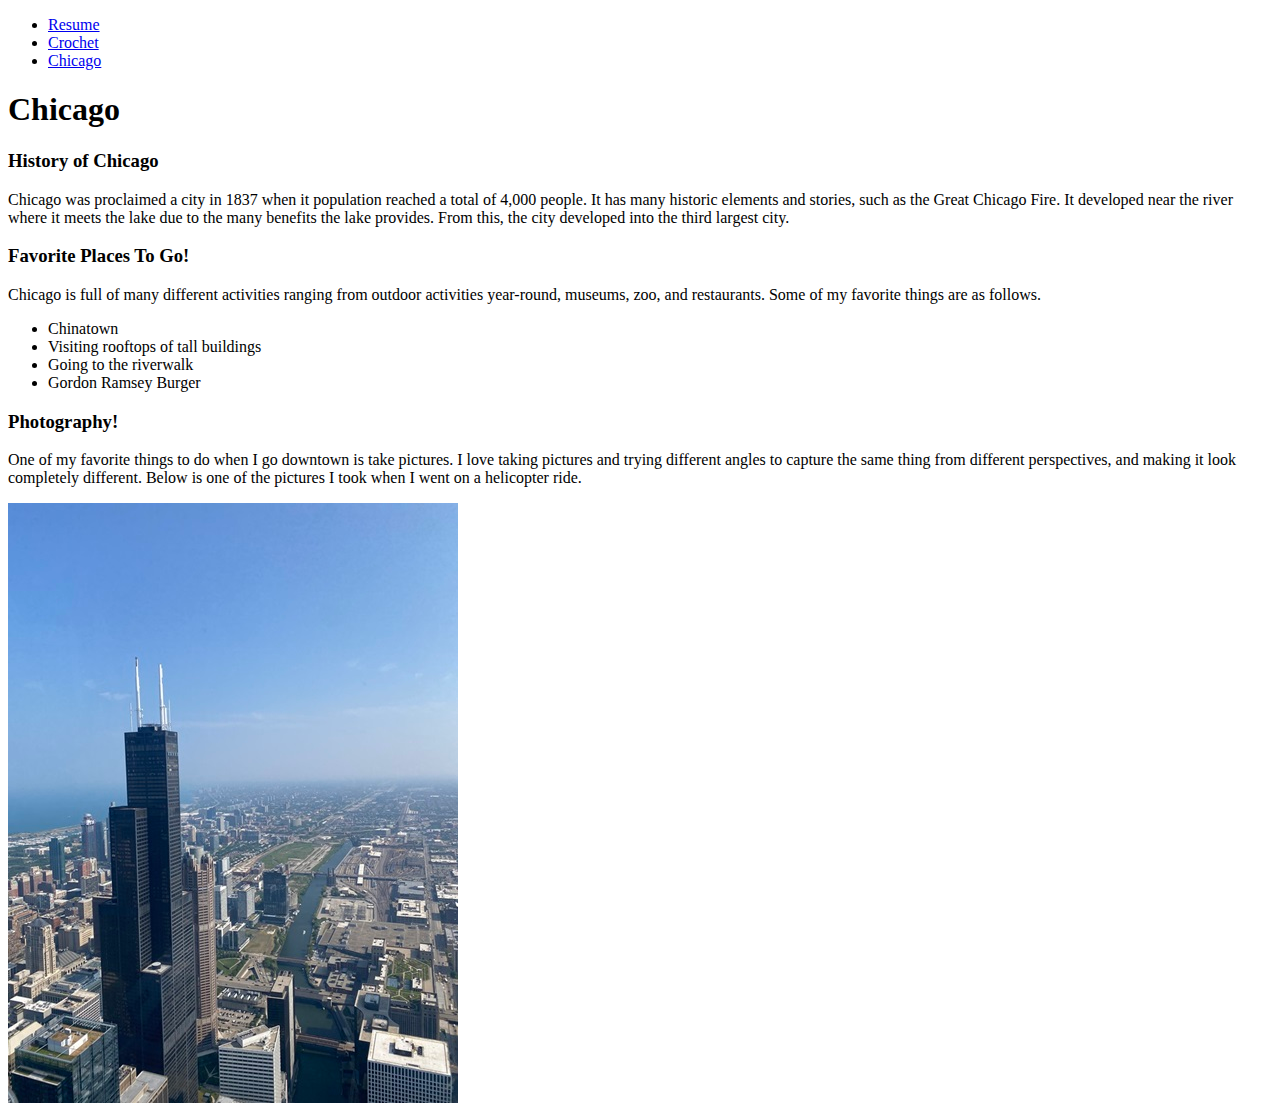
==== chicago.html @ f5e070a1 "copied over the files from project 1 into this repo." ====
<!Doctype html>
<html lang=en>

<head>
  <meta charset="utf-8">
  <title>Chicago</title>
</head>

<body>
  <header>
    <nav>
      <ul>
        <li><a href="index.html">Resume</a></li>
        <li><a href="crochet.html">Crochet</a></li>
        <li><a href="chicago.html">Chicago</a></li>
      </ul>
    </nav>
  </header>
  <h1>Chicago</h1>
  <div>
    <section id=chicago-history>
      <h3>History of Chicago</h3>
      <p>Chicago was proclaimed a city in 1837 when it population reached a total of 4,000 people. It has many historic elements and stories, such as the Great Chicago Fire. It developed near the river where it meets the lake due to the many benefits the lake provides. From this, the city developed into the third largest city.</p>
    </section>
  </div>
  <div>
    <section id=favorite>
      <h3>Favorite Places To Go!</h3>
      <p>Chicago is full of many different activities ranging from outdoor activities year-round, museums, zoo, and restaurants. Some of my favorite things are as follows.</p>
      <ul>
        <li>Chinatown</li>
        <li>Visiting rooftops of tall buildings</li>
        <li>Going to the riverwalk</li>
        <li>Gordon Ramsey Burger</li>
      </ul>
    </section>
  </div>
  <div>
    <section id=phography>
      <h3>Photography!</h3>
      <p>One of my favorite things to do when I go downtown is take pictures. I love taking pictures and trying different angles to capture the same thing from different perspectives, and making it look completely different. Below is one of the pictures I took when I went on a helicopter ride.</p>
      <img src="media/chicago_skyline.jpg" alt="">
      </section>
  </div>
</body>
</html>
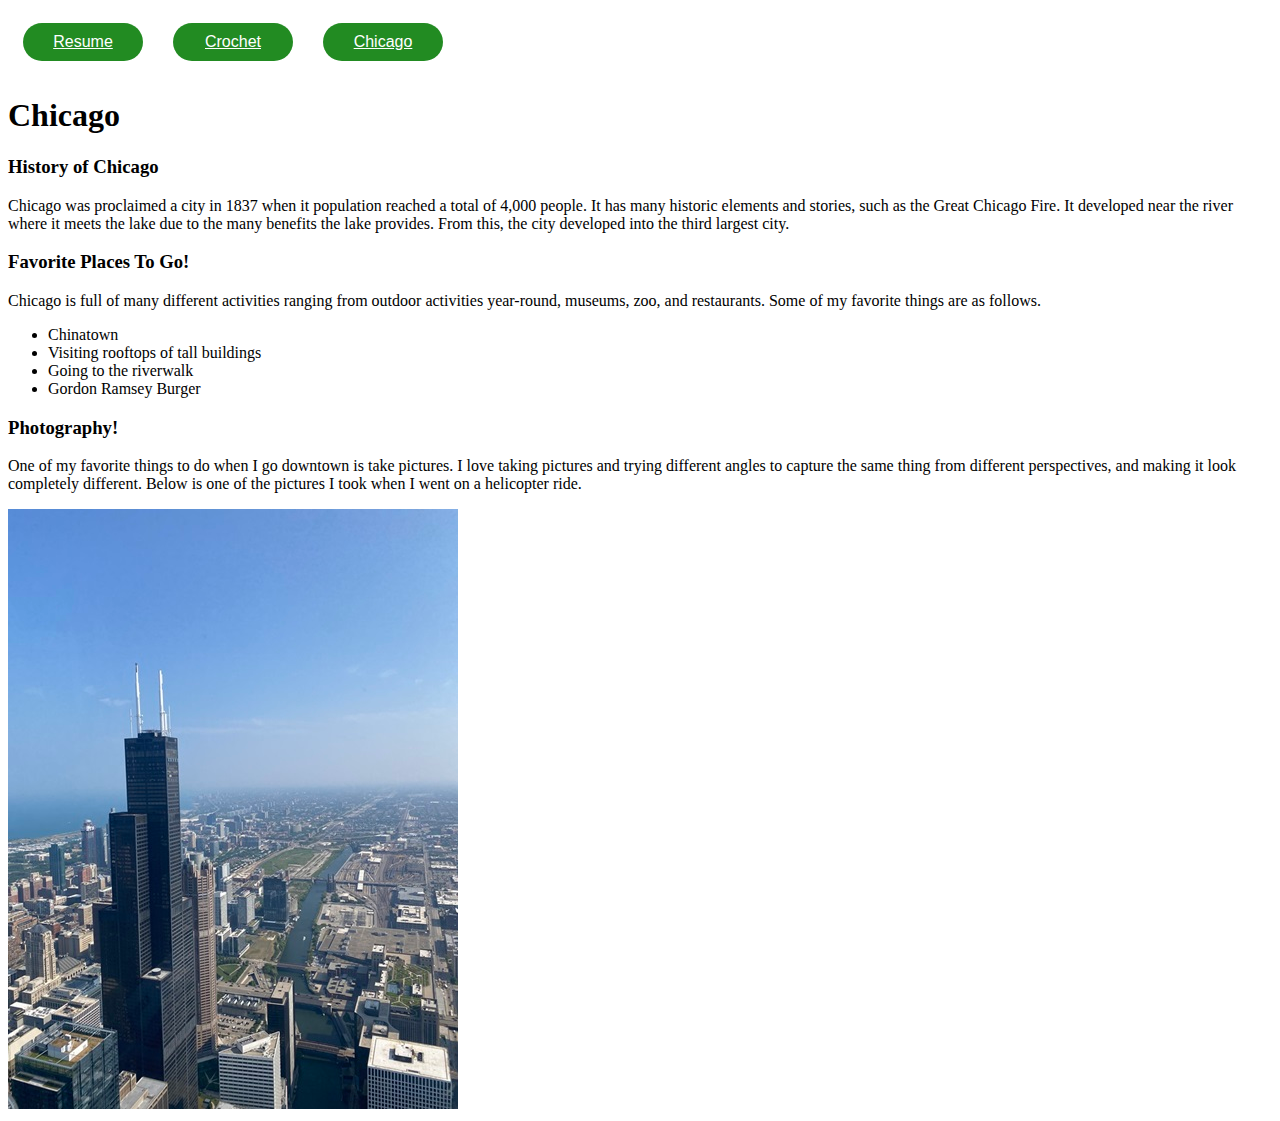
==== commit 4c2b4ce7: "adding to nav css" ====
--- a/chicago.html
+++ b/chicago.html
@@ -4,11 +4,12 @@
 <head>
   <meta charset="utf-8">
   <title>Chicago</title>
+  <link rel="stylesheet" href="css/style.css">
 </head>
 
 <body>
   <header>
-    <nav>
+    <nav id=navigation>
       <ul>
         <li><a href="index.html">Resume</a></li>
         <li><a href="crochet.html">Crochet</a></li>
--- a/css/style.css
+++ b/css/style.css
@@ -0,0 +1,29 @@
+#navigation ul{
+  list-style-type: none;
+  padding: 0;
+  margin: 0;
+  overflow: hidden;
+}
+
+#navigation ul li {
+  float: left;
+  margin: 15px;
+}
+
+#navigation ul li a {
+  display: block;
+  background-color: forestgreen;
+  color: white;
+  font-family: "Arial",sans-serif;
+  text-align: center;
+  width: 100px;
+  padding: 10px 10px 10px 10px;
+  border-radius: 25px;
+}
+
+#navigation ul li a:hover{
+  background-color: gray;
+  color:black;
+  font-weight: bold;
+  border-radius: 0px;
+}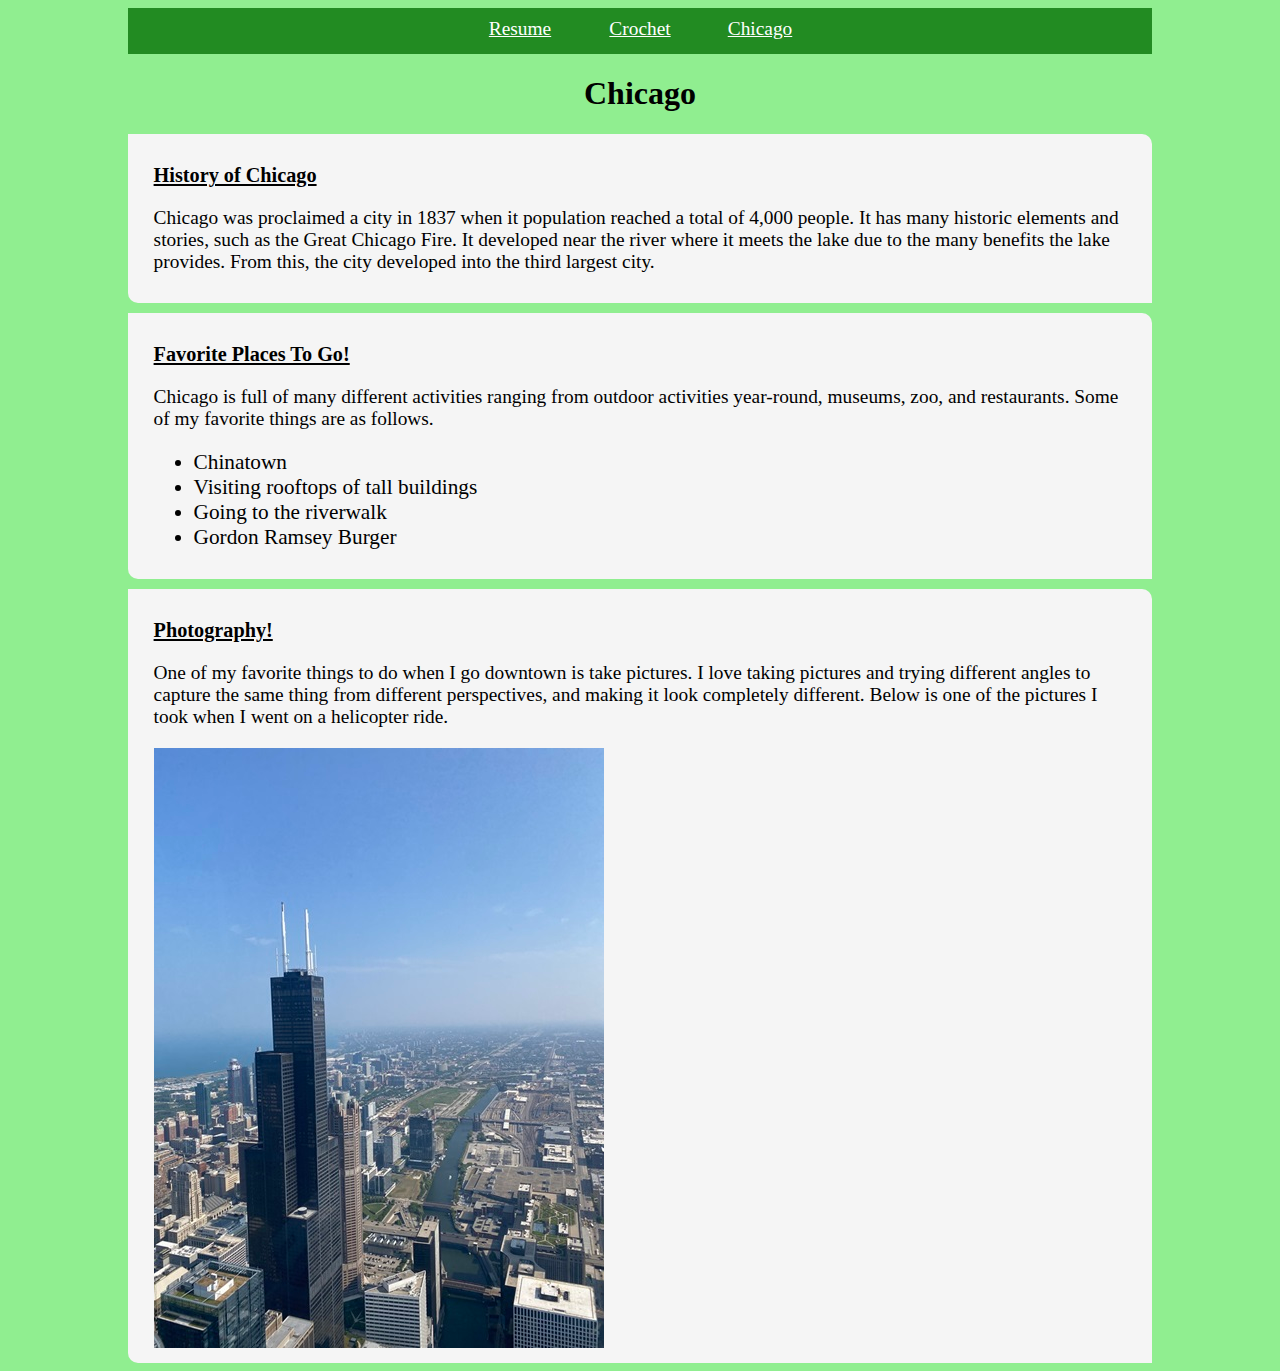
==== commit 9a27650e: "adding to page 3, background to sections" ====
--- a/chicago.html
+++ b/chicago.html
@@ -37,7 +37,7 @@
     </section>
   </div>
   <div>
-    <section id=phography>
+    <section id=photography>
       <h3>Photography!</h3>
       <p>One of my favorite things to do when I go downtown is take pictures. I love taking pictures and trying different angles to capture the same thing from different perspectives, and making it look completely different. Below is one of the pictures I took when I went on a helicopter ride.</p>
       <img src="media/chicago_skyline.jpg" alt="">
--- a/css/style.css
+++ b/css/style.css
@@ -1,4 +1,10 @@
+nav {
+  text-align: center;
+  background-color: forestgreen;
+}
+
 #navigation ul{
+  display: inline-block;
   list-style-type: none;
   padding: 0;
   margin: 0;
@@ -6,24 +12,155 @@
 }
 
 #navigation ul li {
+  display: inline-block;
   float: left;
-  margin: 15px;
+  margin: 0px;
 }
 
 #navigation ul li a {
-  display: block;
-  background-color: forestgreen;
+  display: inline-block;
   color: white;
-  font-family: "Arial",sans-serif;
+  font-family: "Georgia",serif;
   text-align: center;
   width: 100px;
   padding: 10px 10px 10px 10px;
-  border-radius: 25px;
 }
 
 #navigation ul li a:hover{
   background-color: gray;
   color:black;
   font-weight: bold;
-  border-radius: 0px;
+  border-radius: 25px;
+}
+
+h1{
+   font-family: "Georgia",serif;
+   text-align: center;
+}
+
+h3{
+  font-family: "Georgia",serif;
+  font-size: 115%;
+  text-decoration: underline;
+}
+
+h4{
+  font-family: "Georgia",serif;
+  font-size: 110%;
+  font-style: italic;
+}
+
+ul,li,p{
+  font-family: "Georgia",serif;
+  font-size: 110%;
+}
+
+body{
+  background-color: lightgreen;
+  margin-left: 10%;
+  margin-right: 10%;
+}
+
+#contact{
+  background-color: whitesmoke;
+  padding: 10px 2.5% 10px 2.5%;
+  border-radius: 0px 10px;
+  margin-top: 10px;
+}
+
+#iitLogo{
+  display: block;
+  margin-left: auto;
+  margin-right: auto;
+  width: 30%;
+}
+
+#education{
+  background-color: whitesmoke;
+  padding: 10px 2.5% 10px 2.5%;
+  border-radius: 0px 10px;
+  margin-top: 10px;
+}
+
+#experience{
+  background-color: whitesmoke;
+  padding: 10px 2.5% 10px 2.5%;
+  border-radius: 0px 10px;
+  margin-top: 10px;
+}
+
+#skills{
+  background-color: whitesmoke;
+  padding: 10px 2.5% 10px 2.5%;
+  border-radius: 0px 10px;
+  margin-top: 10px;
+}
+
+#history{
+  background-color: whitesmoke;
+  padding: 10px 2.5% 10px 2.5%;
+  border-radius: 0px 10px;
+  margin-top: 10px;
+  font-family: "Georgia",serif;
+  font-size: 110%;
+}
+
+#hobby{
+  background-color: whitesmoke;
+  padding: 10px 2.5% 10px 2.5%;
+  border-radius: 0px 10px;
+  margin-top: 10px;
+  font-family: "Georgia",serif;
+  font-size: 110%;
+}
+
+#projects{
+  background-color: whitesmoke;
+  padding: 10px 2.5% 10px 2.5%;
+  border-radius: 0px 10px;
+  margin-top: 10px;
+  font-family: "Georgia",serif;
+  font-size: 110%;
+}
+
+#video{
+  width: 560px;
+  height: 315px;
+  display: block;
+  margin-left: auto;
+  margin-right: auto;
+}
+
+#bunny{
+  display: block;
+  margin-left: auto;
+  margin-right: auto;
+  width: 25%;
+}
+
+#chicago-history{
+  background-color: whitesmoke;
+  padding: 10px 2.5% 10px 2.5%;
+  border-radius: 0px 10px;
+  margin-top: 10px;
+  font-family: "Georgia",serif;
+  font-size: 110%;
+}
+
+#favorite{
+  background-color: whitesmoke;
+  padding: 10px 2.5% 10px 2.5%;
+  border-radius: 0px 10px;
+  margin-top: 10px;
+  font-family: "Georgia",serif;
+  font-size: 110%;
+}
+
+#photography{
+  background-color: whitesmoke;
+  padding: 10px 2.5% 10px 2.5%;
+  border-radius: 0px 10px;
+  margin-top: 10px;
+  font-family: "Georgia",serif;
+  font-size: 110%;
 }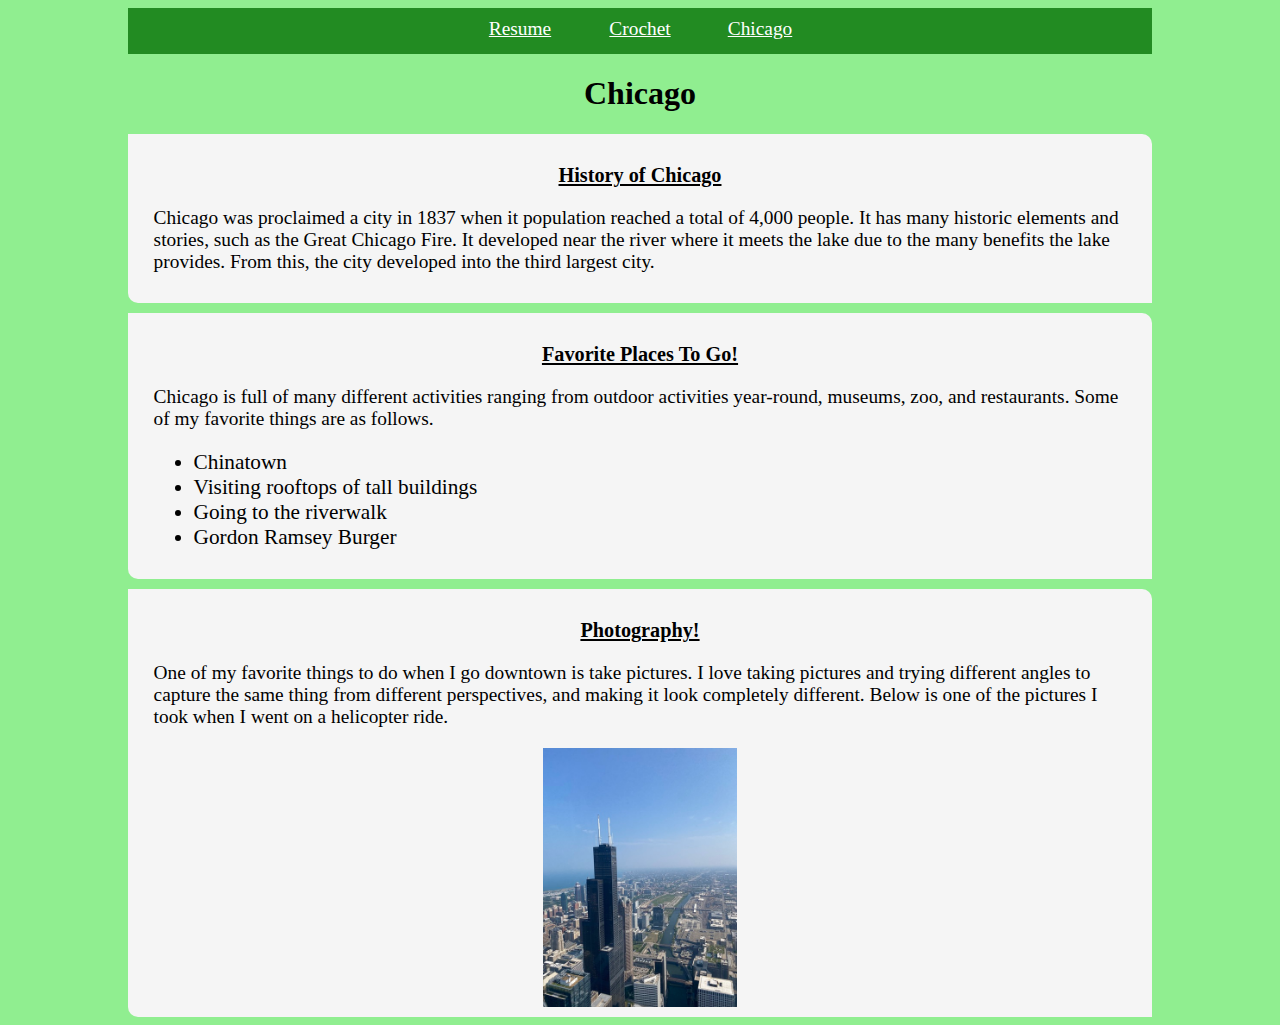
==== commit 938a09d7: "finished page3" ====
--- a/chicago.html
+++ b/chicago.html
@@ -40,7 +40,7 @@
     <section id=photography>
       <h3>Photography!</h3>
       <p>One of my favorite things to do when I go downtown is take pictures. I love taking pictures and trying different angles to capture the same thing from different perspectives, and making it look completely different. Below is one of the pictures I took when I went on a helicopter ride.</p>
-      <img src="media/chicago_skyline.jpg" alt="">
+      <img id=skyline src="media/chicago_skyline.jpg" alt="">
       </section>
   </div>
 </body>
--- a/css/style.css
+++ b/css/style.css
@@ -147,6 +147,10 @@
   font-size: 110%;
 }
 
+#chicago-history h3{
+  text-align: center;
+}
+
 #favorite{
   background-color: whitesmoke;
   padding: 10px 2.5% 10px 2.5%;
@@ -156,6 +160,10 @@
   font-size: 110%;
 }
 
+#favorite h3{
+  text-align: center;
+}
+
 #photography{
   background-color: whitesmoke;
   padding: 10px 2.5% 10px 2.5%;
@@ -163,4 +171,14 @@
   margin-top: 10px;
   font-family: "Georgia",serif;
   font-size: 110%;
-}+}
+
+#photography h3{
+  text-align: center;
+}
+
+#skyline{
+  display: block;
+  margin-left: auto;
+  margin-right: auto;
+  width: 20%;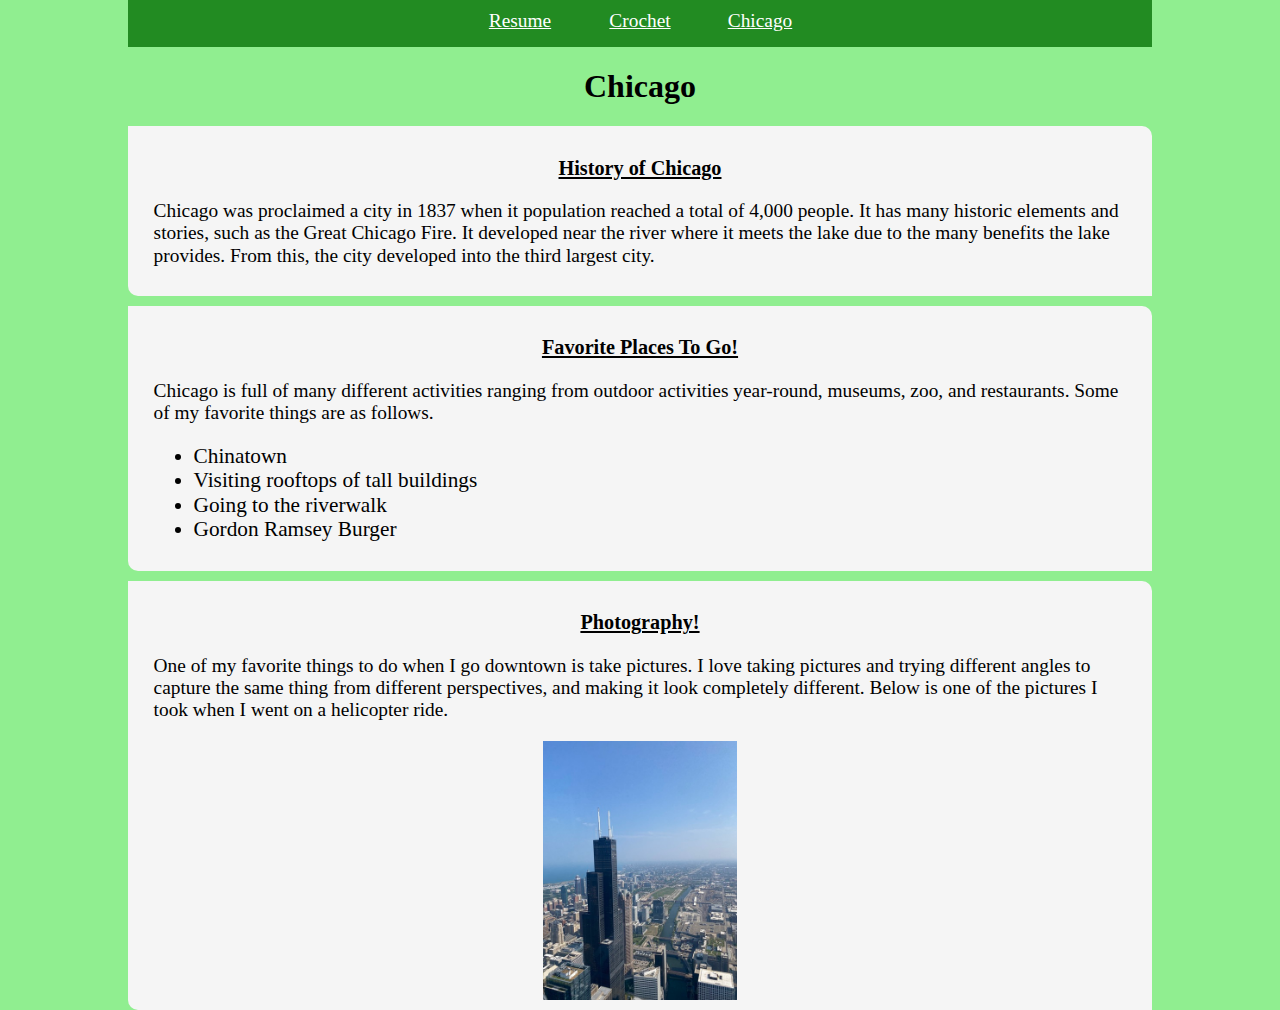
==== commit a1a15155: "added reset css" ====
--- a/chicago.html
+++ b/chicago.html
@@ -4,6 +4,7 @@
 <head>
   <meta charset="utf-8">
   <title>Chicago</title>
+  <link rel="stylesheet" href="css/normalize.css">
   <link rel="stylesheet" href="css/style.css">
 </head>
 
@@ -41,7 +42,7 @@
       <h3>Photography!</h3>
       <p>One of my favorite things to do when I go downtown is take pictures. I love taking pictures and trying different angles to capture the same thing from different perspectives, and making it look completely different. Below is one of the pictures I took when I went on a helicopter ride.</p>
       <img id=skyline src="media/chicago_skyline.jpg" alt="">
-      </section>
+    </section>
   </div>
 </body>
 </html>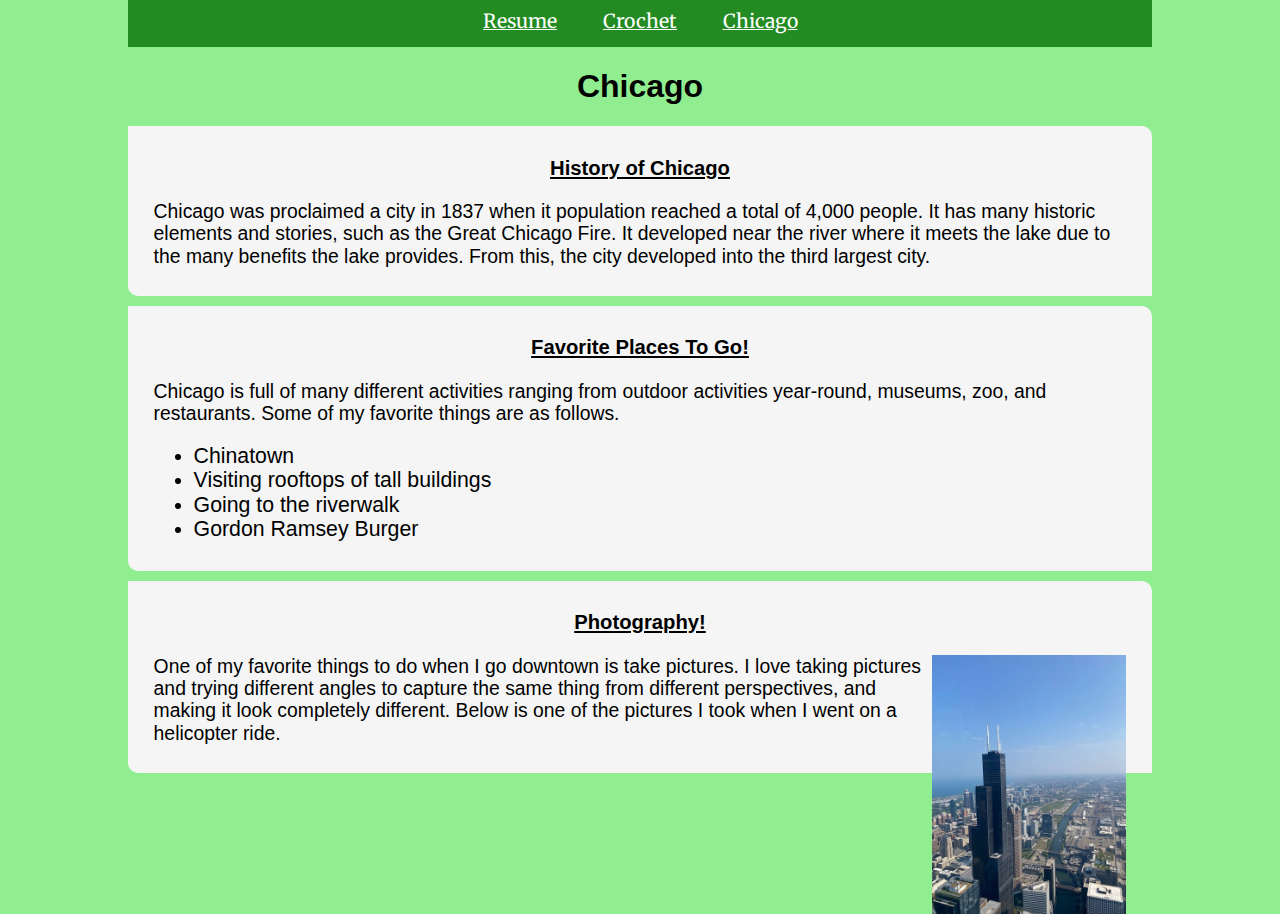
==== commit 330c5ec7: "added 3 more floats, total of 4" ====
--- a/chicago.html
+++ b/chicago.html
@@ -40,8 +40,8 @@
   <div>
     <section id=photography>
       <h3>Photography!</h3>
+      <img id=skyline src="media/chicago_skyline.jpg" alt="Chicago Skyline Willis Tower">
       <p>One of my favorite things to do when I go downtown is take pictures. I love taking pictures and trying different angles to capture the same thing from different perspectives, and making it look completely different. Below is one of the pictures I took when I went on a helicopter ride.</p>
-      <img id=skyline src="media/chicago_skyline.jpg" alt="">
     </section>
   </div>
 </body>
--- a/css/style.css
+++ b/css/style.css
@@ -1,3 +1,5 @@
+@import url('https://fonts.googleapis.com/css2?family=Merriweather:ital,wght@0,300;0,400;0,700;0,900;1,300;1,400;1,700;1,900&display=swap');
+
 nav {
   text-align: center;
   background-color: forestgreen;
@@ -20,7 +22,7 @@
 #navigation ul li a {
   display: inline-block;
   color: white;
-  font-family: "Georgia",serif;
+  font-family: "Merriweather", "Arial", serif;
   text-align: center;
   width: 100px;
   padding: 10px 10px 10px 10px;
@@ -34,24 +36,24 @@
 }
 
 h1{
-   font-family: "Georgia",serif;
+   font-family: "Georgia", "Arial", serif;
    text-align: center;
 }
 
 h3{
-  font-family: "Georgia",serif;
+  font-family: "Georgia", "Arial", serif;
   font-size: 115%;
   text-decoration: underline;
 }
 
 h4{
-  font-family: "Georgia",serif;
+  font-family: "Georgia", "Arial", serif;
   font-size: 110%;
   font-style: italic;
 }
 
 ul,li,p{
-  font-family: "Georgia",serif;
+  font-family: "Georgia", "Arial",serif;
   font-size: 110%;
 }
 
@@ -73,6 +75,7 @@
   margin-left: auto;
   margin-right: auto;
   width: 30%;
+  float: right;
 }
 
 #education{
@@ -101,7 +104,7 @@
   padding: 10px 2.5% 10px 2.5%;
   border-radius: 0px 10px;
   margin-top: 10px;
-  font-family: "Georgia",serif;
+  font-family: "Georgia", "Arial",serif;
   font-size: 110%;
 }
 
@@ -110,7 +113,7 @@
   padding: 10px 2.5% 10px 2.5%;
   border-radius: 0px 10px;
   margin-top: 10px;
-  font-family: "Georgia",serif;
+  font-family: "Georgia", "Arial",serif;
   font-size: 110%;
 }
 
@@ -119,7 +122,7 @@
   padding: 10px 2.5% 10px 2.5%;
   border-radius: 0px 10px;
   margin-top: 10px;
-  font-family: "Georgia",serif;
+  font-family: "Georgia", "Arial",serif;
   font-size: 110%;
 }
 
@@ -136,6 +139,15 @@
   margin-left: auto;
   margin-right: auto;
   width: 25%;
+  float: left;
+  padding-right: 2em;
+  max-height: 200px;
+  max-width: 180px;
+}
+
+#description{
+  clear: both;
+  padding-top: 1em;
 }
 
 #chicago-history{
@@ -143,7 +155,7 @@
   padding: 10px 2.5% 10px 2.5%;
   border-radius: 0px 10px;
   margin-top: 10px;
-  font-family: "Georgia",serif;
+  font-family: "Georgia", "Arial",serif;
   font-size: 110%;
 }
 
@@ -156,7 +168,7 @@
   padding: 10px 2.5% 10px 2.5%;
   border-radius: 0px 10px;
   margin-top: 10px;
-  font-family: "Georgia",serif;
+  font-family: "Georgia", "Arial",serif;
   font-size: 110%;
 }
 
@@ -169,7 +181,7 @@
   padding: 10px 2.5% 10px 2.5%;
   border-radius: 0px 10px;
   margin-top: 10px;
-  font-family: "Georgia",serif;
+  font-family: "Georgia", "Arial",serif;
   font-size: 110%;
 }
 
@@ -181,4 +193,6 @@
   display: block;
   margin-left: auto;
   margin-right: auto;
-  width: 20%;+  width: 20%;
+  float:right;
+}